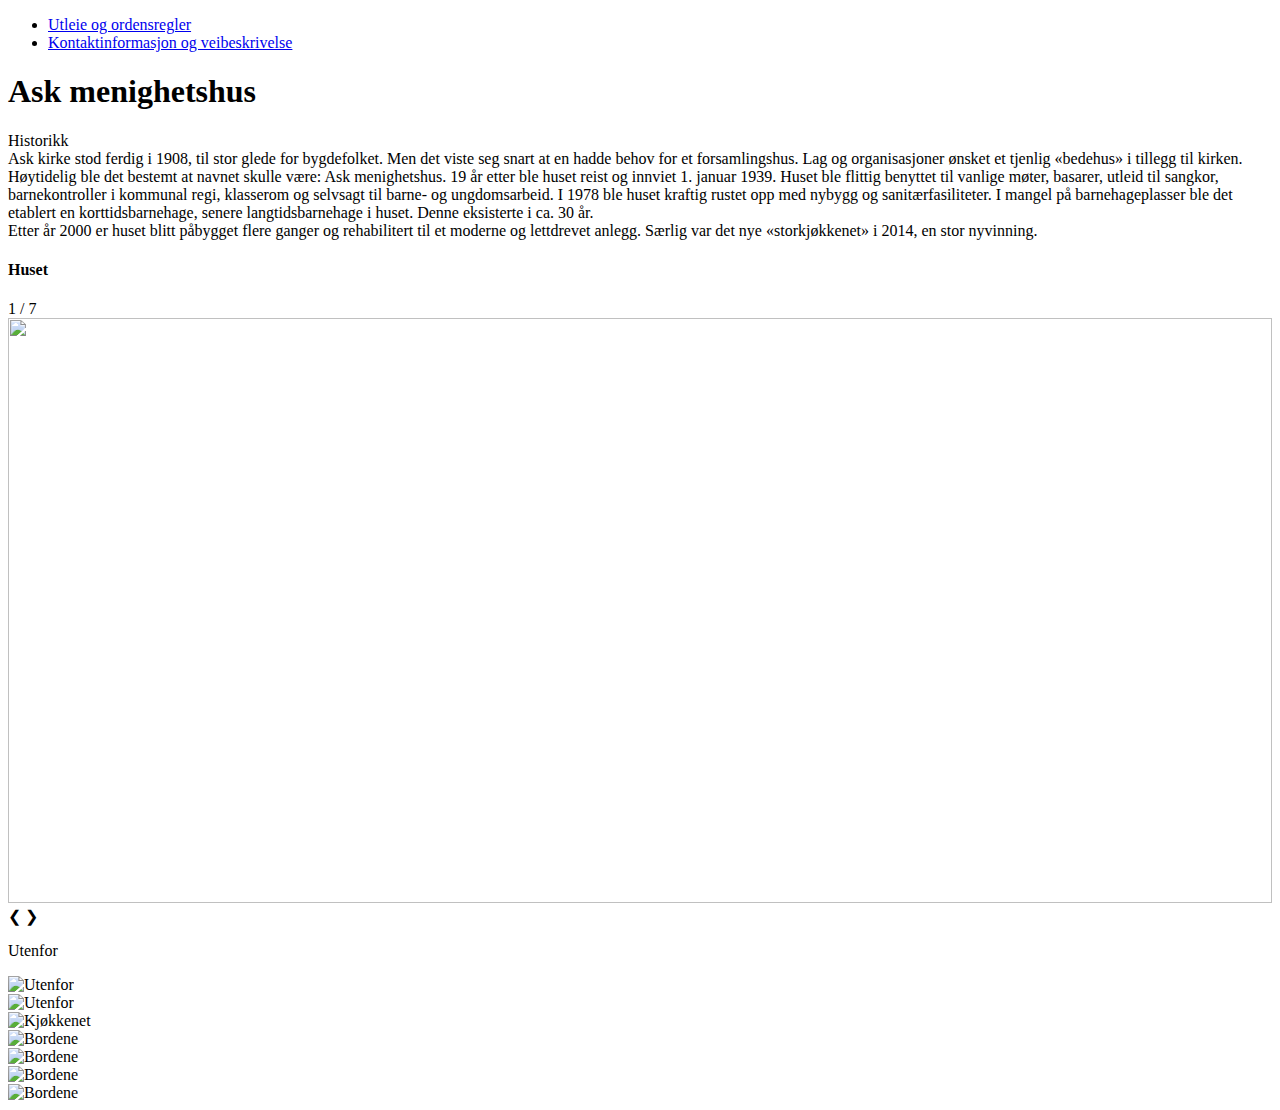
==== index.html @ c85c758b "Add files via upload" ====
<!DOCTYPE html>
<head>
    <meta charset="UTF-8">
    <meta name="viewport" content="width=device-width, initial-scale=1.0">
    <link rel="stylesheet" href="stilark.css">
    <title>Ask Menighetshus</title>
</head>
    <body>
        <article>
            <div>
                <nav>
                    <ul class="btn">
                        <li class="left"><a href="utleie.html">Utleie og ordensregler</a></li>
                        <li class="right"><a href="kontakt.html">Kontaktinformasjon og veibeskrivelse</a></li>
                    </ul>
                </nav>
                <h1>Ask menighetshus</h1>
                    <p class="content">
                        Historikk
                        <br>Ask kirke stod ferdig i 1908, til stor glede for bygdefolket. Men det viste seg snart at en hadde behov for et forsamlingshus. 
                        Lag og organisasjoner ønsket et tjenlig «bedehus» i tillegg til kirken. Høytidelig ble det bestemt at navnet skulle være: Ask menighetshus. 
                        19 år etter ble huset reist og innviet 1. januar 1939. 
                        Huset ble flittig benyttet til vanlige møter, basarer, utleid til sangkor, barnekontroller i kommunal regi, klasserom og selvsagt til barne- og ungdomsarbeid. 
                        I 1978 ble huset kraftig rustet opp med nybygg og sanitærfasiliteter. I mangel på barnehageplasser ble det etablert en korttidsbarnehage, senere langtidsbarnehage i huset.  
                        Denne eksisterte i ca. 30 år. 
                        <br>
                        Etter år 2000 er huset blitt påbygget flere ganger og rehabilitert til et moderne og lettdrevet anlegg. 
                        Særlig var det nye «storkjøkkenet» i 2014, en stor nyvinning. 
                    </p>  
                    
                    <h4>Huset</h4>
                    <!-- Slideshow container -->
                    <div class="container">

                        <!-- Full-width images with number and caption text -->
                        <div class="mySlides fade">
                            <div class="numbertext">1 / 7</div>
                            <img src="bilder/ute1.jpg" style="width:100%" height="585px">
                        </div>
                    
                        <div class="mySlides fade">
                            <div class="numbertext">2 / 7</div>
                            <img src="bilder/Ute2.jpg" style="width:100%" height="585px">
                        </div>
                    
                        <div class="mySlides fade">
                            <div class="numbertext">3 / 7</div>
                            <img src="bilder/kjøkken.jpg" style="width:100%" height="585px">
                        </div>

                        <div class="mySlides fade">
                            <div class="numbertext">4 / 7</div>
                            <img src="bilder/bord.jpg" style="width:100%" height="585px">
                        </div>

                        <div class="mySlides fade">
                            <div class="numbertext">5 / 7</div>
                            <img src="bilder/bord2.jpg" style="width:100%" height="585px">
                        </div>


                        <div class="mySlides fade">
                            <div class="numbertext">6 / 7</div>
                            <img src="bilder/bord3.jpg" style="width:100%" height="585px">
                        </div>


                        <div class="mySlides fade">
                            <div class="numbertext">7 / 7</div>
                            <img src="bilder/bord4.jpg" style="width:100%" height="585px">
                        </div>

                        <!-- Next and previous buttons -->
                        <a class="prev" onclick="plusSlides(-1)">❮</a>
                        <a class="next" onclick="plusSlides(1)">❯</a>

                        <!--Image text-->
                        <div class="caption-container">
                            <p id="caption"></p>
                        </div>

                        <!--Thumbnail images-->
                        <div class="row">
                            <div class="column">
                            <img class="demo cursor" src="bilder/ute1.jpg" style="width:100%" height="85px" onclick="currentSlide(1)" alt="Utenfor">
                            </div>
                            <div class="column">
                            <img class="demo cursor" src="bilder/Ute2.jpg" style="width:100%" height="85px" onclick="currentSlide(2)" alt="Utenfor">
                            </div>
                            <div class="column">
                            <img class="demo cursor" src="bilder/kjøkken.jpg" style="width:100%" height="85px" onclick="currentSlide(3)" alt="Kjøkkenet">
                            </div>
                            <div class="column">
                            <img class="demo cursor" src="bilder/bord.jpg" style="width:100%" height="85px" onclick="currentSlide(4)" alt="Bordene">
                            </div>
                            <div class="column">
                            <img class="demo cursor" src="bilder/bord2.jpg" style="width:100%" height="85px" onclick="currentSlide(5)" alt="Bordene">
                            </div>
                            <div class="column">
                            <img class="demo cursor" src="bilder/bord3.jpg" style="width:100%" height="85px" onclick="currentSlide(6)" alt="Bordene">
                            </div>
                            <div class="column">
                                <img class="demo cursor" src="bilder/bord4.jpg" style="width:100%" height="85px" onclick="currentSlide(7)" alt="Bordene">
                            </div>
                        </div>
                    </div>
                    
                    <script>
                        var slideIndex = 1;
                        showSlides(slideIndex);

                        function plusSlides(n) {
                        showSlides(slideIndex += n);
                        }

                        function currentSlide(n) {
                        showSlides(slideIndex = n);
                        }

                        function showSlides(n) {
                        var i;
                        var slides = document.getElementsByClassName("mySlides");
                        var dots = document.getElementsByClassName("demo");
                        var captionText = document.getElementById("caption");
                        if (n > slides.length) {slideIndex = 1}
                        if (n < 1) {slideIndex = slides.length}
                        for (i = 0; i < slides.length; i++) {
                            slides[i].style.display = "none";
                        }
                        for (i = 0; i < dots.length; i++) {
                            dots[i].className = dots[i].className.replace(" active", "");
                        }
                        slides[slideIndex-1].style.display = "block";
                        dots[slideIndex-1].className += " active";
                        captionText.innerHTML = dots[slideIndex-1].alt;
                        }
                    </script>
                </div>
            </div>

        </article>
        
    </body>
</html>
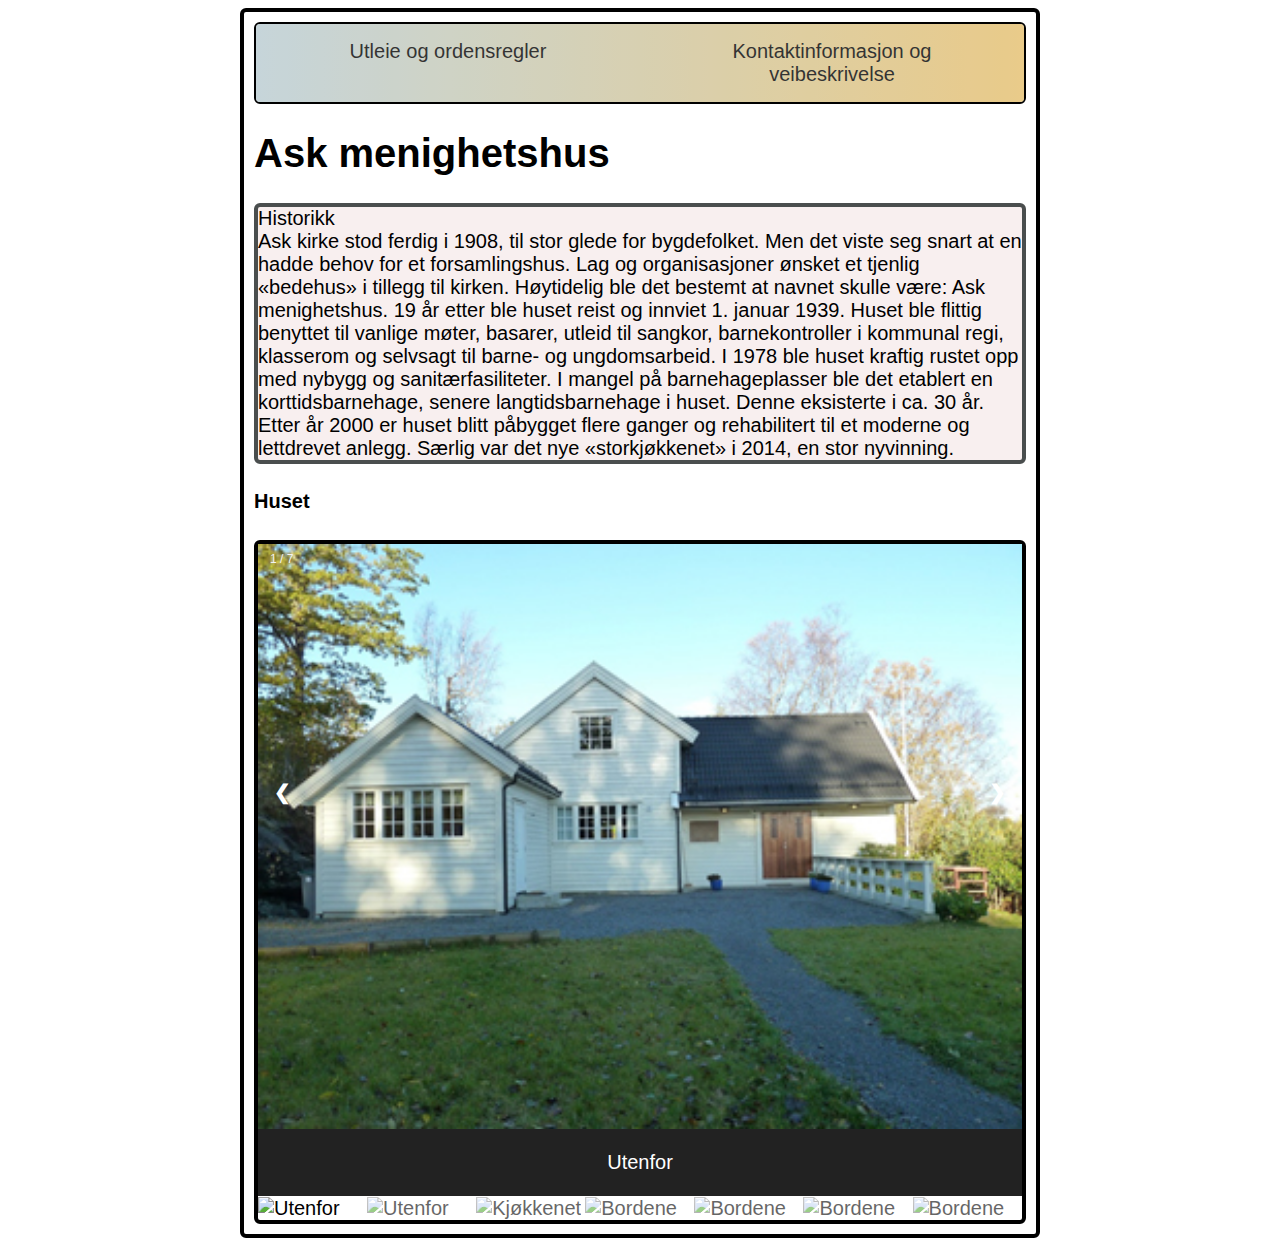
==== commit 0af6fa29: "ha ha ha" ====
--- a/index.html
+++ b/index.html
@@ -1,144 +1,144 @@
-<!DOCTYPE html>
-<head>
-    <meta charset="UTF-8">
-    <meta name="viewport" content="width=device-width, initial-scale=1.0">
-    <link rel="stylesheet" href="stilark.css">
-    <title>Ask Menighetshus</title>
-</head>
-    <body>
-        <article>
-            <div>
-                <nav>
-                    <ul class="btn">
-                        <li class="left"><a href="utleie.html">Utleie og ordensregler</a></li>
-                        <li class="right"><a href="kontakt.html">Kontaktinformasjon og veibeskrivelse</a></li>
-                    </ul>
-                </nav>
-                <h1>Ask menighetshus</h1>
-                    <p class="content">
-                        Historikk
-                        <br>Ask kirke stod ferdig i 1908, til stor glede for bygdefolket. Men det viste seg snart at en hadde behov for et forsamlingshus. 
-                        Lag og organisasjoner ønsket et tjenlig «bedehus» i tillegg til kirken. Høytidelig ble det bestemt at navnet skulle være: Ask menighetshus. 
-                        19 år etter ble huset reist og innviet 1. januar 1939. 
-                        Huset ble flittig benyttet til vanlige møter, basarer, utleid til sangkor, barnekontroller i kommunal regi, klasserom og selvsagt til barne- og ungdomsarbeid. 
-                        I 1978 ble huset kraftig rustet opp med nybygg og sanitærfasiliteter. I mangel på barnehageplasser ble det etablert en korttidsbarnehage, senere langtidsbarnehage i huset.  
-                        Denne eksisterte i ca. 30 år. 
-                        <br>
-                        Etter år 2000 er huset blitt påbygget flere ganger og rehabilitert til et moderne og lettdrevet anlegg. 
-                        Særlig var det nye «storkjøkkenet» i 2014, en stor nyvinning. 
-                    </p>  
-                    
-                    <h4>Huset</h4>
-                    <!-- Slideshow container -->
-                    <div class="container">
-
-                        <!-- Full-width images with number and caption text -->
-                        <div class="mySlides fade">
-                            <div class="numbertext">1 / 7</div>
-                            <img src="bilder/ute1.jpg" style="width:100%" height="585px">
-                        </div>
-                    
-                        <div class="mySlides fade">
-                            <div class="numbertext">2 / 7</div>
-                            <img src="bilder/Ute2.jpg" style="width:100%" height="585px">
-                        </div>
-                    
-                        <div class="mySlides fade">
-                            <div class="numbertext">3 / 7</div>
-                            <img src="bilder/kjøkken.jpg" style="width:100%" height="585px">
-                        </div>
-
-                        <div class="mySlides fade">
-                            <div class="numbertext">4 / 7</div>
-                            <img src="bilder/bord.jpg" style="width:100%" height="585px">
-                        </div>
-
-                        <div class="mySlides fade">
-                            <div class="numbertext">5 / 7</div>
-                            <img src="bilder/bord2.jpg" style="width:100%" height="585px">
-                        </div>
-
-
-                        <div class="mySlides fade">
-                            <div class="numbertext">6 / 7</div>
-                            <img src="bilder/bord3.jpg" style="width:100%" height="585px">
-                        </div>
-
-
-                        <div class="mySlides fade">
-                            <div class="numbertext">7 / 7</div>
-                            <img src="bilder/bord4.jpg" style="width:100%" height="585px">
-                        </div>
-
-                        <!-- Next and previous buttons -->
-                        <a class="prev" onclick="plusSlides(-1)">❮</a>
-                        <a class="next" onclick="plusSlides(1)">❯</a>
-
-                        <!--Image text-->
-                        <div class="caption-container">
-                            <p id="caption"></p>
-                        </div>
-
-                        <!--Thumbnail images-->
-                        <div class="row">
-                            <div class="column">
-                            <img class="demo cursor" src="bilder/ute1.jpg" style="width:100%" height="85px" onclick="currentSlide(1)" alt="Utenfor">
-                            </div>
-                            <div class="column">
-                            <img class="demo cursor" src="bilder/Ute2.jpg" style="width:100%" height="85px" onclick="currentSlide(2)" alt="Utenfor">
-                            </div>
-                            <div class="column">
-                            <img class="demo cursor" src="bilder/kjøkken.jpg" style="width:100%" height="85px" onclick="currentSlide(3)" alt="Kjøkkenet">
-                            </div>
-                            <div class="column">
-                            <img class="demo cursor" src="bilder/bord.jpg" style="width:100%" height="85px" onclick="currentSlide(4)" alt="Bordene">
-                            </div>
-                            <div class="column">
-                            <img class="demo cursor" src="bilder/bord2.jpg" style="width:100%" height="85px" onclick="currentSlide(5)" alt="Bordene">
-                            </div>
-                            <div class="column">
-                            <img class="demo cursor" src="bilder/bord3.jpg" style="width:100%" height="85px" onclick="currentSlide(6)" alt="Bordene">
-                            </div>
-                            <div class="column">
-                                <img class="demo cursor" src="bilder/bord4.jpg" style="width:100%" height="85px" onclick="currentSlide(7)" alt="Bordene">
-                            </div>
-                        </div>
-                    </div>
-                    
-                    <script>
-                        var slideIndex = 1;
-                        showSlides(slideIndex);
-
-                        function plusSlides(n) {
-                        showSlides(slideIndex += n);
-                        }
-
-                        function currentSlide(n) {
-                        showSlides(slideIndex = n);
-                        }
-
-                        function showSlides(n) {
-                        var i;
-                        var slides = document.getElementsByClassName("mySlides");
-                        var dots = document.getElementsByClassName("demo");
-                        var captionText = document.getElementById("caption");
-                        if (n > slides.length) {slideIndex = 1}
-                        if (n < 1) {slideIndex = slides.length}
-                        for (i = 0; i < slides.length; i++) {
-                            slides[i].style.display = "none";
-                        }
-                        for (i = 0; i < dots.length; i++) {
-                            dots[i].className = dots[i].className.replace(" active", "");
-                        }
-                        slides[slideIndex-1].style.display = "block";
-                        dots[slideIndex-1].className += " active";
-                        captionText.innerHTML = dots[slideIndex-1].alt;
-                        }
-                    </script>
-                </div>
-            </div>
-
-        </article>
-        
-    </body>
+<!DOCTYPE html>
+<head>
+    <meta charset="UTF-8">
+    <meta name="viewport" content="width=device-width, initial-scale=1.0">
+    <link rel="stylesheet" href="stilark.css">
+    <title>Ask Menighetshus</title>
+</head>
+    <body>
+        <article>
+            <div>
+                <nav>
+                    <ul class="btn">
+                        <li class="left"><a href="utleie.html">Utleie og ordensregler</a></li>
+                        <li class="right"><a href="kontakt.html">Kontaktinformasjon og veibeskrivelse</a></li>
+                    </ul>
+                </nav>
+                <h1>Ask menighetshus</h1>
+                    <p class="content">
+                        Historikk
+                        <br>Ask kirke stod ferdig i 1908, til stor glede for bygdefolket. Men det viste seg snart at en hadde behov for et forsamlingshus. 
+                        Lag og organisasjoner ønsket et tjenlig «bedehus» i tillegg til kirken. Høytidelig ble det bestemt at navnet skulle være: Ask menighetshus. 
+                        19 år etter ble huset reist og innviet 1. januar 1939. 
+                        Huset ble flittig benyttet til vanlige møter, basarer, utleid til sangkor, barnekontroller i kommunal regi, klasserom og selvsagt til barne- og ungdomsarbeid. 
+                        I 1978 ble huset kraftig rustet opp med nybygg og sanitærfasiliteter. I mangel på barnehageplasser ble det etablert en korttidsbarnehage, senere langtidsbarnehage i huset.  
+                        Denne eksisterte i ca. 30 år. 
+                        <br>
+                        Etter år 2000 er huset blitt påbygget flere ganger og rehabilitert til et moderne og lettdrevet anlegg. 
+                        Særlig var det nye «storkjøkkenet» i 2014, en stor nyvinning. 
+                    </p>  
+                    
+                    <h4>Huset</h4>
+                    <!-- Slideshow container -->
+                    <div class="container">
+
+                        <!-- Full-width images with number and caption text -->
+                        <div class="mySlides fade">
+                            <div class="numbertext">1 / 7</div>
+                            <img src="Ask menighet/bilder/ute1.jpg" style="width:100%" height="585px">
+                        </div>
+                    
+                        <div class="mySlides fade">
+                            <div class="numbertext">2 / 7</div>
+                            <img src="Ask menighet/bilder/Ute2.jpg" style="width:100%" height="585px">
+                        </div>
+                    
+                        <div class="mySlides fade">
+                            <div class="numbertext">3 / 7</div>
+                            <img src="Ask menighet/bilder/kjøkken.jpg" style="width:100%" height="585px">
+                        </div>
+
+                        <div class="mySlides fade">
+                            <div class="numbertext">4 / 7</div>
+                            <img src="Ask menighet/bilder/bord.jpg" style="width:100%" height="585px">
+                        </div>
+
+                        <div class="mySlides fade">
+                            <div class="numbertext">5 / 7</div>
+                            <img src="Ask menighet/bilder/bord2.jpg" style="width:100%" height="585px">
+                        </div>
+
+
+                        <div class="mySlides fade">
+                            <div class="numbertext">6 / 7</div>
+                            <img src="Ask menighet/bilder/bord3.jpg" style="width:100%" height="585px">
+                        </div>
+
+
+                        <div class="mySlides fade">
+                            <div class="numbertext">7 / 7</div>
+                            <img src="Ask menighet/bilder/bord4.jpg" style="width:100%" height="585px">
+                        </div>
+
+                        <!-- Next and previous buttons -->
+                        <a class="prev" onclick="plusSlides(-1)">❮</a>
+                        <a class="next" onclick="plusSlides(1)">❯</a>
+
+                        <!--Image text-->
+                        <div class="caption-container">
+                            <p id="caption"></p>
+                        </div>
+
+                        <!--Thumbnail images-->
+                        <div class="row">
+                            <div class="column">
+                            <img class="demo cursor" src="bilder/ute1.jpg" style="width:100%" height="85px" onclick="currentSlide(1)" alt="Utenfor">
+                            </div>
+                            <div class="column">
+                            <img class="demo cursor" src="bilder/Ute2.jpg" style="width:100%" height="85px" onclick="currentSlide(2)" alt="Utenfor">
+                            </div>
+                            <div class="column">
+                            <img class="demo cursor" src="bilder/kjøkken.jpg" style="width:100%" height="85px" onclick="currentSlide(3)" alt="Kjøkkenet">
+                            </div>
+                            <div class="column">
+                            <img class="demo cursor" src="bilder/bord.jpg" style="width:100%" height="85px" onclick="currentSlide(4)" alt="Bordene">
+                            </div>
+                            <div class="column">
+                            <img class="demo cursor" src="bilder/bord2.jpg" style="width:100%" height="85px" onclick="currentSlide(5)" alt="Bordene">
+                            </div>
+                            <div class="column">
+                            <img class="demo cursor" src="bilder/bord3.jpg" style="width:100%" height="85px" onclick="currentSlide(6)" alt="Bordene">
+                            </div>
+                            <div class="column">
+                                <img class="demo cursor" src="bilder/bord4.jpg" style="width:100%" height="85px" onclick="currentSlide(7)" alt="Bordene">
+                            </div>
+                        </div>
+                    </div>
+                    
+                    <script>
+                        var slideIndex = 1;
+                        showSlides(slideIndex);
+
+                        function plusSlides(n) {
+                        showSlides(slideIndex += n);
+                        }
+
+                        function currentSlide(n) {
+                        showSlides(slideIndex = n);
+                        }
+
+                        function showSlides(n) {
+                        var i;
+                        var slides = document.getElementsByClassName("mySlides");
+                        var dots = document.getElementsByClassName("demo");
+                        var captionText = document.getElementById("caption");
+                        if (n > slides.length) {slideIndex = 1}
+                        if (n < 1) {slideIndex = slides.length}
+                        for (i = 0; i < slides.length; i++) {
+                            slides[i].style.display = "none";
+                        }
+                        for (i = 0; i < dots.length; i++) {
+                            dots[i].className = dots[i].className.replace(" active", "");
+                        }
+                        slides[slideIndex-1].style.display = "block";
+                        dots[slideIndex-1].className += " active";
+                        captionText.innerHTML = dots[slideIndex-1].alt;
+                        }
+                    </script>
+                </div>
+            </div>
+
+        </article>
+        
+    </body>
 </html>--- a/stilark.css
+++ b/stilark.css
@@ -0,0 +1,167 @@
+body {
+    background-image: url("bilder/namnam.jpg");
+    background-repeat: no-repeat;
+    background-size: 100% 100%;
+    background-attachment: fixed;
+    color: black;
+    font-family: 'Gill Sans', 'Gill Sans MT', Calibri, 'Trebuchet MS', sans-serif;
+    -webkit-text-size-adjust: 100%;
+    font-size: 20px;
+}
+
+article {
+  max-width: 800px;
+  margin: 0 auto;
+  padding: 10px;
+  background-color: white;
+  color:black;
+  border: 4px solid black;
+  border-radius: 6px;
+}
+
+a {
+  color: blue;
+}
+
+.content {
+  display: block;
+  border: 4px solid rgb(74, 78, 78);
+  border-radius: 6px;
+  background-color: rgb(248, 239, 239);
+}
+
+.left {
+  background-image: linear-gradient(to right, rgb(184, 203, 209), rgb(206, 197, 158));
+  opacity: 0.8;
+  transition: 0.3s;
+}
+.left:hover {
+  opacity: 1;
+}
+
+.right {
+  background-image: linear-gradient(to right, rgb(206, 197, 158), rgb(228, 190, 108));
+  opacity: 0.8;
+  transition: 0.3s;
+}
+.right:hover {
+  opacity: 1;
+}
+
+
+nav ul {
+  list-style-type: none;
+  margin: 0;
+  padding: 0;
+  overflow: hidden;
+  display: flex;
+  border: 2px solid black;
+  border-radius: 6px;
+}
+
+nav li {
+  float: left;
+  flex: 1;
+  border: none;
+  padding: 16px 32px;
+}
+
+nav li a {
+  display: block;
+  color: black;
+  text-align: center;
+  text-decoration: none;
+}
+
+* {
+  box-sizing: border-box;
+}
+
+img {
+  vertical-align: middle;
+}
+
+/* Position the image container (needed to position the left and right arrows) */
+.container {
+  position: relative;
+  border: 4px solid black;
+  border-radius: 6px;
+}
+
+/* Hide the images by default */
+.mySlides {
+  display: none;
+}
+
+/* Add a pointer when hovering over the thumbnail images */
+.cursor {
+  cursor: pointer;
+}
+
+/* Next & previous buttons */
+.prev,
+.next {
+  cursor: pointer;
+  position: absolute;
+  top: 40%;
+  width: auto;
+  padding: 16px;
+  margin-top: -50px;
+  color: white;
+  font-weight: bold;
+  font-size: 20px;
+  border-radius: 0 3px 3px 0;
+  user-select: none;
+  -webkit-user-select: none;
+}
+
+/* Position the "next button" to the right */
+.next {
+  right: 0;
+  border-radius: 3px 0 0 3px;
+}
+
+/* On hover, add a black background color with a little bit see-through */
+.prev:hover,
+.next:hover {
+  background-color: rgba(0, 0, 0, 0.8);
+}
+
+/* Number text (1/3 etc) */
+.numbertext {
+  color: #f2f2f2;
+  font-size: 12px;
+  padding: 8px 12px;
+  position: absolute;
+  top: 0;
+}
+
+/* Container for image text */
+.caption-container {
+  text-align: center;
+  background-color: #222;
+  padding: 2px 16px;
+  color: white;
+}
+
+.row:after {
+  content: "";
+  display: table;
+  clear: both;
+}
+
+/* Seven columns side by side */
+.column {
+  float: left;
+  width: 14.28%;
+}
+
+/* Add a transparency effect for thumnbail images */
+.demo {
+  opacity: 0.6;
+}
+
+.active,
+.demo:hover {
+  opacity: 1;
+}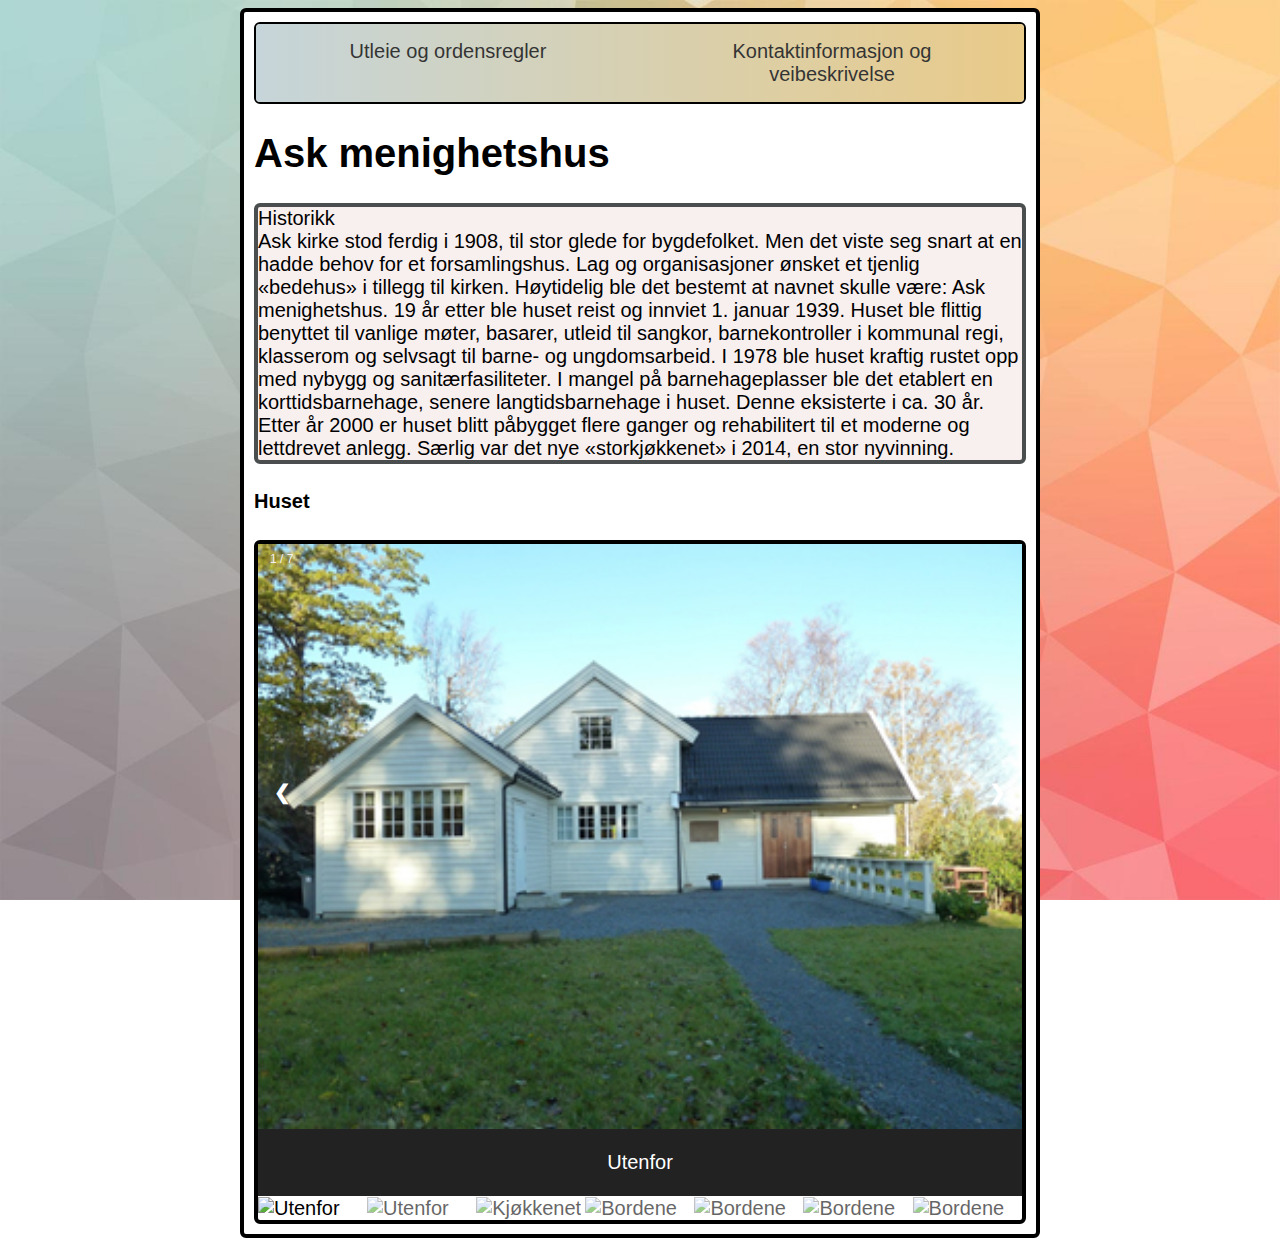
==== commit 003761a3: "Ok nå?" ====
--- a/index.html
+++ b/index.html
@@ -2,7 +2,7 @@
 <head>
     <meta charset="UTF-8">
     <meta name="viewport" content="width=device-width, initial-scale=1.0">
-    <link rel="stylesheet" href="stilark.css">
+    <link rel="stylesheet" href="Ask menighet/stilark.css">
     <title>Ask Menighetshus</title>
 </head>
     <body>
@@ -10,8 +10,8 @@
             <div>
                 <nav>
                     <ul class="btn">
-                        <li class="left"><a href="utleie.html">Utleie og ordensregler</a></li>
-                        <li class="right"><a href="kontakt.html">Kontaktinformasjon og veibeskrivelse</a></li>
+                        <li class="left"><a href="Ask menighet/utleie.html">Utleie og ordensregler</a></li>
+                        <li class="right"><a href="Ask menighet/kontakt.html">Kontaktinformasjon og veibeskrivelse</a></li>
                     </ul>
                 </nav>
                 <h1>Ask menighetshus</h1>
--- a/Ask menighet/stilark.css
+++ b/Ask menighet/stilark.css
@@ -0,0 +1,167 @@
+body {
+    background-image: url("bilder/namnam.jpg");
+    background-repeat: no-repeat;
+    background-size: 100% 100%;
+    background-attachment: fixed;
+    color: black;
+    font-family: 'Gill Sans', 'Gill Sans MT', Calibri, 'Trebuchet MS', sans-serif;
+    -webkit-text-size-adjust: 100%;
+    font-size: 20px;
+}
+
+article {
+  max-width: 800px;
+  margin: 0 auto;
+  padding: 10px;
+  background-color: white;
+  color:black;
+  border: 4px solid black;
+  border-radius: 6px;
+}
+
+a {
+  color: blue;
+}
+
+.content {
+  display: block;
+  border: 4px solid rgb(74, 78, 78);
+  border-radius: 6px;
+  background-color: rgb(248, 239, 239);
+}
+
+.left {
+  background-image: linear-gradient(to right, rgb(184, 203, 209), rgb(206, 197, 158));
+  opacity: 0.8;
+  transition: 0.3s;
+}
+.left:hover {
+  opacity: 1;
+}
+
+.right {
+  background-image: linear-gradient(to right, rgb(206, 197, 158), rgb(228, 190, 108));
+  opacity: 0.8;
+  transition: 0.3s;
+}
+.right:hover {
+  opacity: 1;
+}
+
+
+nav ul {
+  list-style-type: none;
+  margin: 0;
+  padding: 0;
+  overflow: hidden;
+  display: flex;
+  border: 2px solid black;
+  border-radius: 6px;
+}
+
+nav li {
+  float: left;
+  flex: 1;
+  border: none;
+  padding: 16px 32px;
+}
+
+nav li a {
+  display: block;
+  color: black;
+  text-align: center;
+  text-decoration: none;
+}
+
+* {
+  box-sizing: border-box;
+}
+
+img {
+  vertical-align: middle;
+}
+
+/* Position the image container (needed to position the left and right arrows) */
+.container {
+  position: relative;
+  border: 4px solid black;
+  border-radius: 6px;
+}
+
+/* Hide the images by default */
+.mySlides {
+  display: none;
+}
+
+/* Add a pointer when hovering over the thumbnail images */
+.cursor {
+  cursor: pointer;
+}
+
+/* Next & previous buttons */
+.prev,
+.next {
+  cursor: pointer;
+  position: absolute;
+  top: 40%;
+  width: auto;
+  padding: 16px;
+  margin-top: -50px;
+  color: white;
+  font-weight: bold;
+  font-size: 20px;
+  border-radius: 0 3px 3px 0;
+  user-select: none;
+  -webkit-user-select: none;
+}
+
+/* Position the "next button" to the right */
+.next {
+  right: 0;
+  border-radius: 3px 0 0 3px;
+}
+
+/* On hover, add a black background color with a little bit see-through */
+.prev:hover,
+.next:hover {
+  background-color: rgba(0, 0, 0, 0.8);
+}
+
+/* Number text (1/3 etc) */
+.numbertext {
+  color: #f2f2f2;
+  font-size: 12px;
+  padding: 8px 12px;
+  position: absolute;
+  top: 0;
+}
+
+/* Container for image text */
+.caption-container {
+  text-align: center;
+  background-color: #222;
+  padding: 2px 16px;
+  color: white;
+}
+
+.row:after {
+  content: "";
+  display: table;
+  clear: both;
+}
+
+/* Seven columns side by side */
+.column {
+  float: left;
+  width: 14.28%;
+}
+
+/* Add a transparency effect for thumnbail images */
+.demo {
+  opacity: 0.6;
+}
+
+.active,
+.demo:hover {
+  opacity: 1;
+}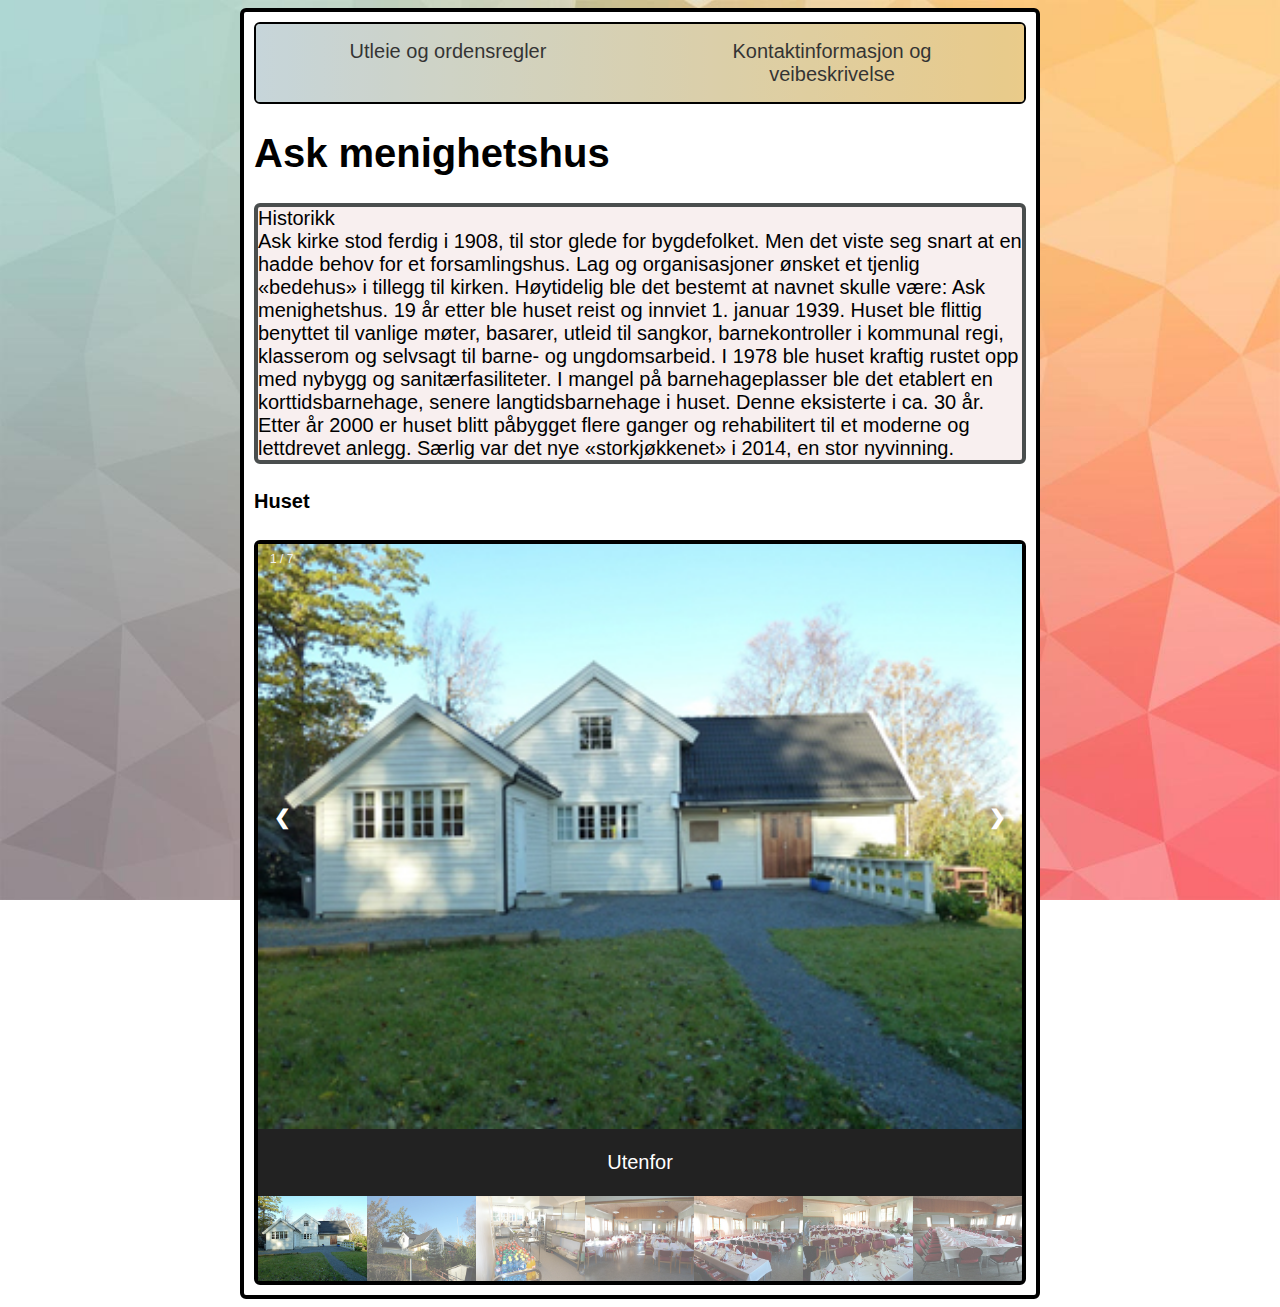
==== commit 5223f1a5: "fungerer bilder" ====
--- a/index.html
+++ b/index.html
@@ -35,39 +35,39 @@
                         <!-- Full-width images with number and caption text -->
                         <div class="mySlides fade">
                             <div class="numbertext">1 / 7</div>
-                            <img src="Ask menighet/bilder/ute1.jpg" style="width:100%" height="585px">
+                            <img src="Ask_menighet/bilder/ute1.jpg" style="width:100%" height="585px">
                         </div>
                     
                         <div class="mySlides fade">
                             <div class="numbertext">2 / 7</div>
-                            <img src="Ask menighet/bilder/Ute2.jpg" style="width:100%" height="585px">
+                            <img src="Ask_menighet/bilder/Ute2.jpg" style="width:100%" height="585px">
                         </div>
                     
                         <div class="mySlides fade">
                             <div class="numbertext">3 / 7</div>
-                            <img src="Ask menighet/bilder/kjøkken.jpg" style="width:100%" height="585px">
+                            <img src="Ask_menighet/bilder/kjøkken.jpg" style="width:100%" height="585px">
                         </div>
 
                         <div class="mySlides fade">
                             <div class="numbertext">4 / 7</div>
-                            <img src="Ask menighet/bilder/bord.jpg" style="width:100%" height="585px">
+                            <img src="Ask_menighet/bilder/bord.jpg" style="width:100%" height="585px">
                         </div>
 
                         <div class="mySlides fade">
                             <div class="numbertext">5 / 7</div>
-                            <img src="Ask menighet/bilder/bord2.jpg" style="width:100%" height="585px">
+                            <img src="Ask_menighet/bilder/bord2.jpg" style="width:100%" height="585px">
                         </div>
 
 
                         <div class="mySlides fade">
                             <div class="numbertext">6 / 7</div>
-                            <img src="Ask menighet/bilder/bord3.jpg" style="width:100%" height="585px">
+                            <img src="Ask_menighet/bilder/bord3.jpg" style="width:100%" height="585px">
                         </div>
 
 
                         <div class="mySlides fade">
                             <div class="numbertext">7 / 7</div>
-                            <img src="Ask menighet/bilder/bord4.jpg" style="width:100%" height="585px">
+                            <img src="Ask_menighet/bilder/bord4.jpg" style="width:100%" height="585px">
                         </div>
 
                         <!-- Next and previous buttons -->
@@ -82,25 +82,25 @@
                         <!--Thumbnail images-->
                         <div class="row">
                             <div class="column">
-                            <img class="demo cursor" src="bilder/ute1.jpg" style="width:100%" height="85px" onclick="currentSlide(1)" alt="Utenfor">
+                            <img class="demo cursor" src="Ask_menighet/bilder/ute1.jpg" style="width:100%" height="85px" onclick="currentSlide(1)" alt="Utenfor">
                             </div>
                             <div class="column">
-                            <img class="demo cursor" src="bilder/Ute2.jpg" style="width:100%" height="85px" onclick="currentSlide(2)" alt="Utenfor">
+                            <img class="demo cursor" src="Ask_menighet/bilder/Ute2.jpg" style="width:100%" height="85px" onclick="currentSlide(2)" alt="Utenfor">
                             </div>
                             <div class="column">
-                            <img class="demo cursor" src="bilder/kjøkken.jpg" style="width:100%" height="85px" onclick="currentSlide(3)" alt="Kjøkkenet">
+                            <img class="demo cursor" src="Ask_menighet/bilder/kjøkken.jpg" style="width:100%" height="85px" onclick="currentSlide(3)" alt="Kjøkkenet">
                             </div>
                             <div class="column">
-                            <img class="demo cursor" src="bilder/bord.jpg" style="width:100%" height="85px" onclick="currentSlide(4)" alt="Bordene">
+                            <img class="demo cursor" src="Ask_menighet/bilder/bord.jpg" style="width:100%" height="85px" onclick="currentSlide(4)" alt="Bordene">
                             </div>
                             <div class="column">
-                            <img class="demo cursor" src="bilder/bord2.jpg" style="width:100%" height="85px" onclick="currentSlide(5)" alt="Bordene">
+                            <img class="demo cursor" src="Ask_menighet/bilder/bord2.jpg" style="width:100%" height="85px" onclick="currentSlide(5)" alt="Bordene">
                             </div>
                             <div class="column">
-                            <img class="demo cursor" src="bilder/bord3.jpg" style="width:100%" height="85px" onclick="currentSlide(6)" alt="Bordene">
+                            <img class="demo cursor" src="Ask_menighet/bilder/bord3.jpg" style="width:100%" height="85px" onclick="currentSlide(6)" alt="Bordene">
                             </div>
                             <div class="column">
-                                <img class="demo cursor" src="bilder/bord4.jpg" style="width:100%" height="85px" onclick="currentSlide(7)" alt="Bordene">
+                                <img class="demo cursor" src="Ask_menighet/bilder/bord4.jpg" style="width:100%" height="85px" onclick="currentSlide(7)" alt="Bordene">
                             </div>
                         </div>
                     </div>
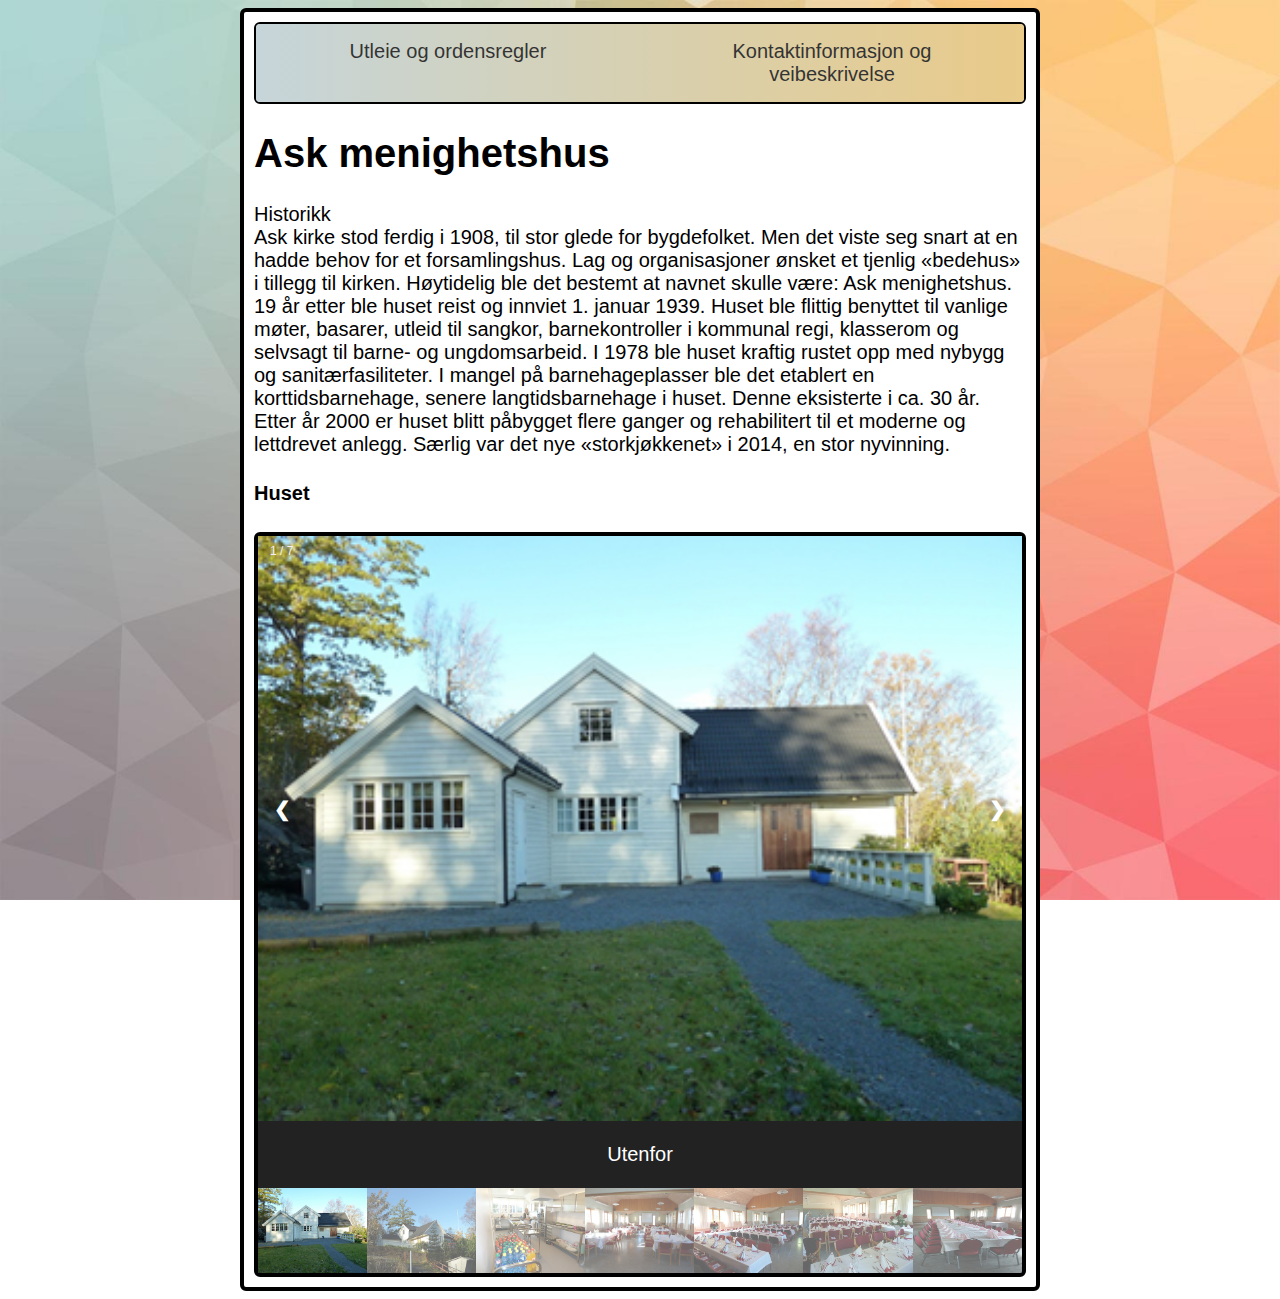
==== commit 8e7ba5b8: "no då?" ====
--- a/index.html
+++ b/index.html
@@ -2,7 +2,7 @@
 <head>
     <meta charset="UTF-8">
     <meta name="viewport" content="width=device-width, initial-scale=1.0">
-    <link rel="stylesheet" href="Ask menighet/stilark.css">
+    <link rel="stylesheet" href="Ask_menighet/stilark.css">
     <title>Ask Menighetshus</title>
 </head>
     <body>
@@ -10,8 +10,8 @@
             <div>
                 <nav>
                     <ul class="btn">
-                        <li class="left"><a href="Ask menighet/utleie.html">Utleie og ordensregler</a></li>
-                        <li class="right"><a href="Ask menighet/kontakt.html">Kontaktinformasjon og veibeskrivelse</a></li>
+                        <li class="left"><a href="Ask_menighet/utleie.html">Utleie og ordensregler</a></li>
+                        <li class="right"><a href="Ask_menighet/kontakt.html">Kontaktinformasjon og veibeskrivelse</a></li>
                     </ul>
                 </nav>
                 <h1>Ask menighetshus</h1>
--- a/Ask_menighet/stilark.css
+++ b/Ask_menighet/stilark.css
@@ -0,0 +1,167 @@
+body {
+    background-image: url("bilder/namnam.jpg");
+    background-repeat: no-repeat;
+    background-size: 100% 100%;
+    background-attachment: fixed;
+    color: black;
+    font-family: 'Gill Sans', 'Gill Sans MT', Calibri, 'Trebuchet MS', sans-serif;
+    -webkit-text-size-adjust: 100%;
+    font-size: 20px;
+}
+
+article {
+  max-width: 800px;
+  margin: 0 auto;
+  padding: 10px;
+  background-color: white;
+  color:black;
+  border: 4px solid black;
+  border-radius: 6px;
+}
+
+a {
+  color: blue;
+}
+
+/*.content {
+  display: block;
+  border: 4px solid rgb(74, 78, 78);
+  border-radius: 6px;
+  background-color: rgb(248, 239, 239);
+}*/
+
+.left {
+  background-image: linear-gradient(to right, rgb(184, 203, 209), rgb(206, 197, 158));
+  opacity: 0.8;
+  transition: 0.3s;
+}
+.left:hover {
+  opacity: 1;
+}
+
+.right {
+  background-image: linear-gradient(to right, rgb(206, 197, 158), rgb(228, 190, 108));
+  opacity: 0.8;
+  transition: 0.3s;
+}
+.right:hover {
+  opacity: 1;
+}
+
+
+nav ul {
+  list-style-type: none;
+  margin: 0;
+  padding: 0;
+  overflow: hidden;
+  display: flex;
+  border: 2px solid black;
+  border-radius: 6px;
+}
+
+nav li {
+  float: left;
+  flex: 1;
+  border: none;
+  padding: 16px 32px;
+}
+
+nav li a {
+  display: block;
+  color: black;
+  text-align: center;
+  text-decoration: none;
+}
+
+* {
+  box-sizing: border-box;
+}
+
+img {
+  vertical-align: middle;
+}
+
+/* Position the image container (needed to position the left and right arrows) */
+.container {
+  position: relative;
+  border: 4px solid black;
+  border-radius: 6px;
+}
+
+/* Hide the images by default */
+.mySlides {
+  display: none;
+}
+
+/* Add a pointer when hovering over the thumbnail images */
+.cursor {
+  cursor: pointer;
+}
+
+/* Next & previous buttons */
+.prev,
+.next {
+  cursor: pointer;
+  position: absolute;
+  top: 40%;
+  width: auto;
+  padding: 16px;
+  margin-top: -50px;
+  color: white;
+  font-weight: bold;
+  font-size: 20px;
+  border-radius: 0 3px 3px 0;
+  user-select: none;
+  -webkit-user-select: none;
+}
+
+/* Position the "next button" to the right */
+.next {
+  right: 0;
+  border-radius: 3px 0 0 3px;
+}
+
+/* On hover, add a black background color with a little bit see-through */
+.prev:hover,
+.next:hover {
+  background-color: rgba(0, 0, 0, 0.8);
+}
+
+/* Number text (1/3 etc) */
+.numbertext {
+  color: #f2f2f2;
+  font-size: 12px;
+  padding: 8px 12px;
+  position: absolute;
+  top: 0;
+}
+
+/* Container for image text */
+.caption-container {
+  text-align: center;
+  background-color: #222;
+  padding: 2px 16px;
+  color: white;
+}
+
+.row:after {
+  content: "";
+  display: table;
+  clear: both;
+}
+
+/* Seven columns side by side */
+.column {
+  float: left;
+  width: 14.28%;
+}
+
+/* Add a transparency effect for thumnbail images */
+.demo {
+  opacity: 0.6;
+}
+
+.active,
+.demo:hover {
+  opacity: 1;
+}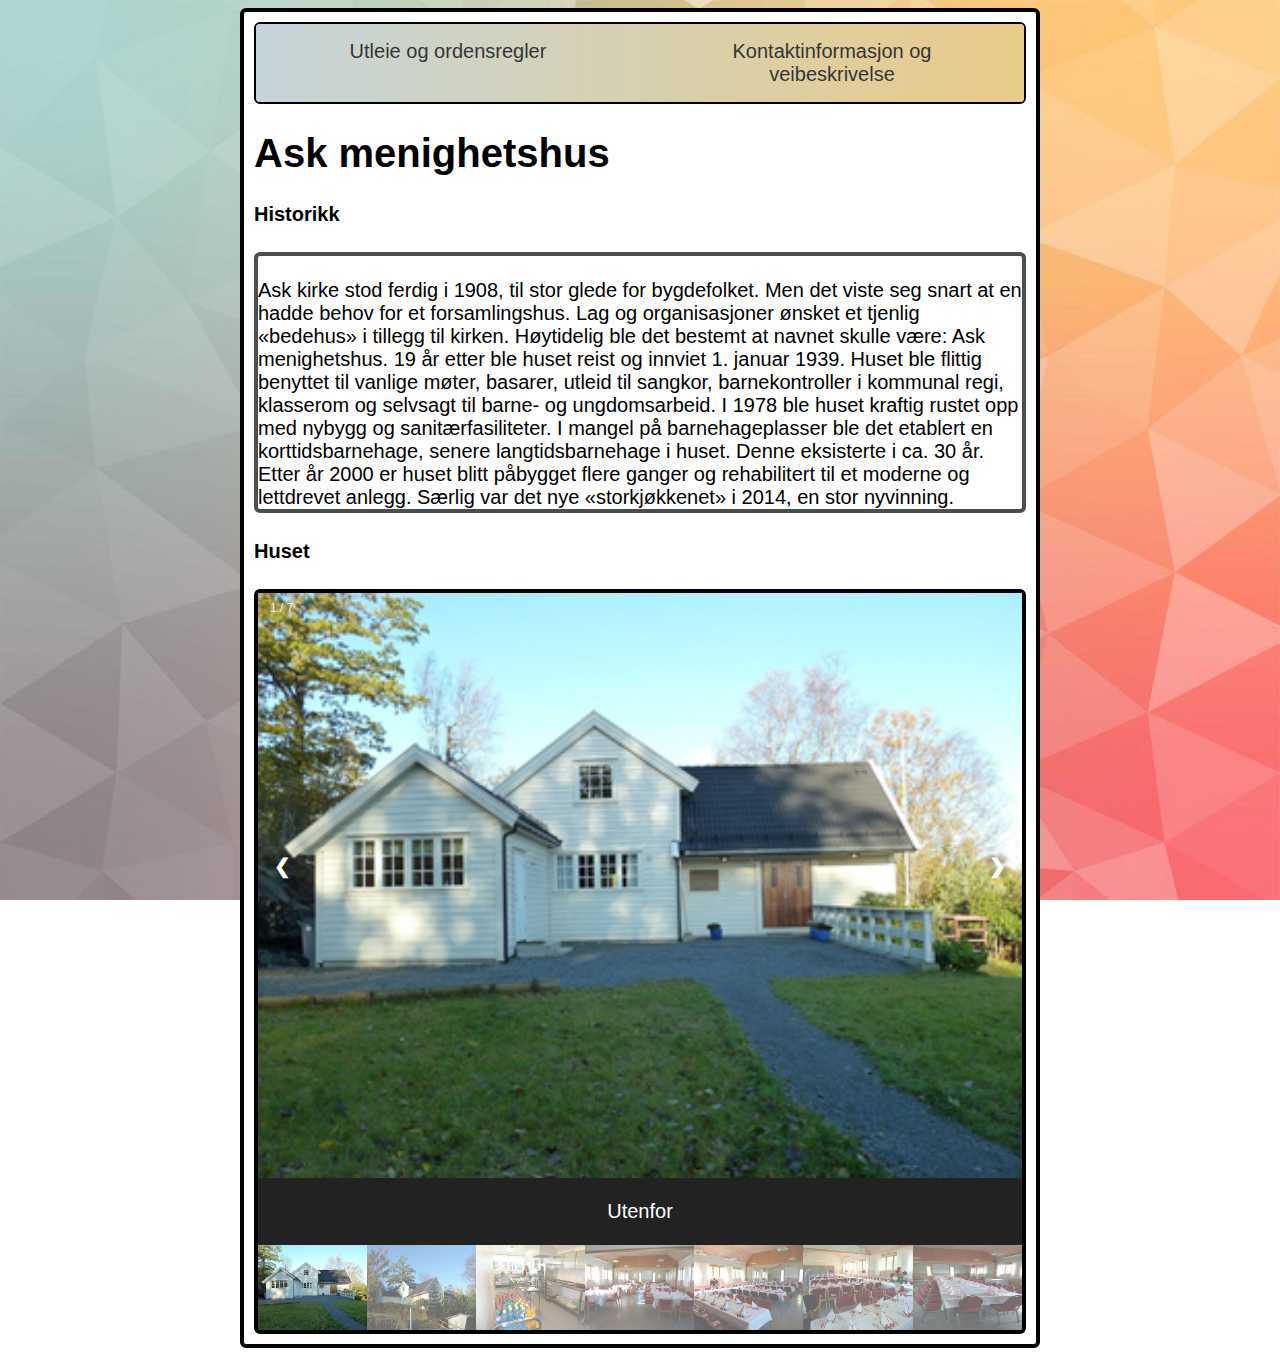
==== commit dcdc70c4: "Update index.html" ====
--- a/index.html
+++ b/index.html
@@ -14,9 +14,9 @@
                         <li class="right"><a href="Ask_menighet/kontakt.html">Kontaktinformasjon og veibeskrivelse</a></li>
                     </ul>
                 </nav>
-                <h1>Ask menighetshus</h1>
+                    <h1>Ask menighetshus</h1>
+                    <h4>Historikk</h4>
                     <p class="content">
-                        Historikk
                         <br>Ask kirke stod ferdig i 1908, til stor glede for bygdefolket. Men det viste seg snart at en hadde behov for et forsamlingshus. 
                         Lag og organisasjoner ønsket et tjenlig «bedehus» i tillegg til kirken. Høytidelig ble det bestemt at navnet skulle være: Ask menighetshus. 
                         19 år etter ble huset reist og innviet 1. januar 1939. 
--- a/Ask_menighet/stilark.css
+++ b/Ask_menighet/stilark.css
@@ -23,12 +23,12 @@
   color: blue;
 }
 
-/*.content {
+.content {
   display: block;
   border: 4px solid rgb(74, 78, 78);
   border-radius: 6px;
-  background-color: rgb(248, 239, 239);
-}*/
+  /*background-color: rgb(248, 239, 239);*/
+}
 
 .left {
   background-image: linear-gradient(to right, rgb(184, 203, 209), rgb(206, 197, 158));
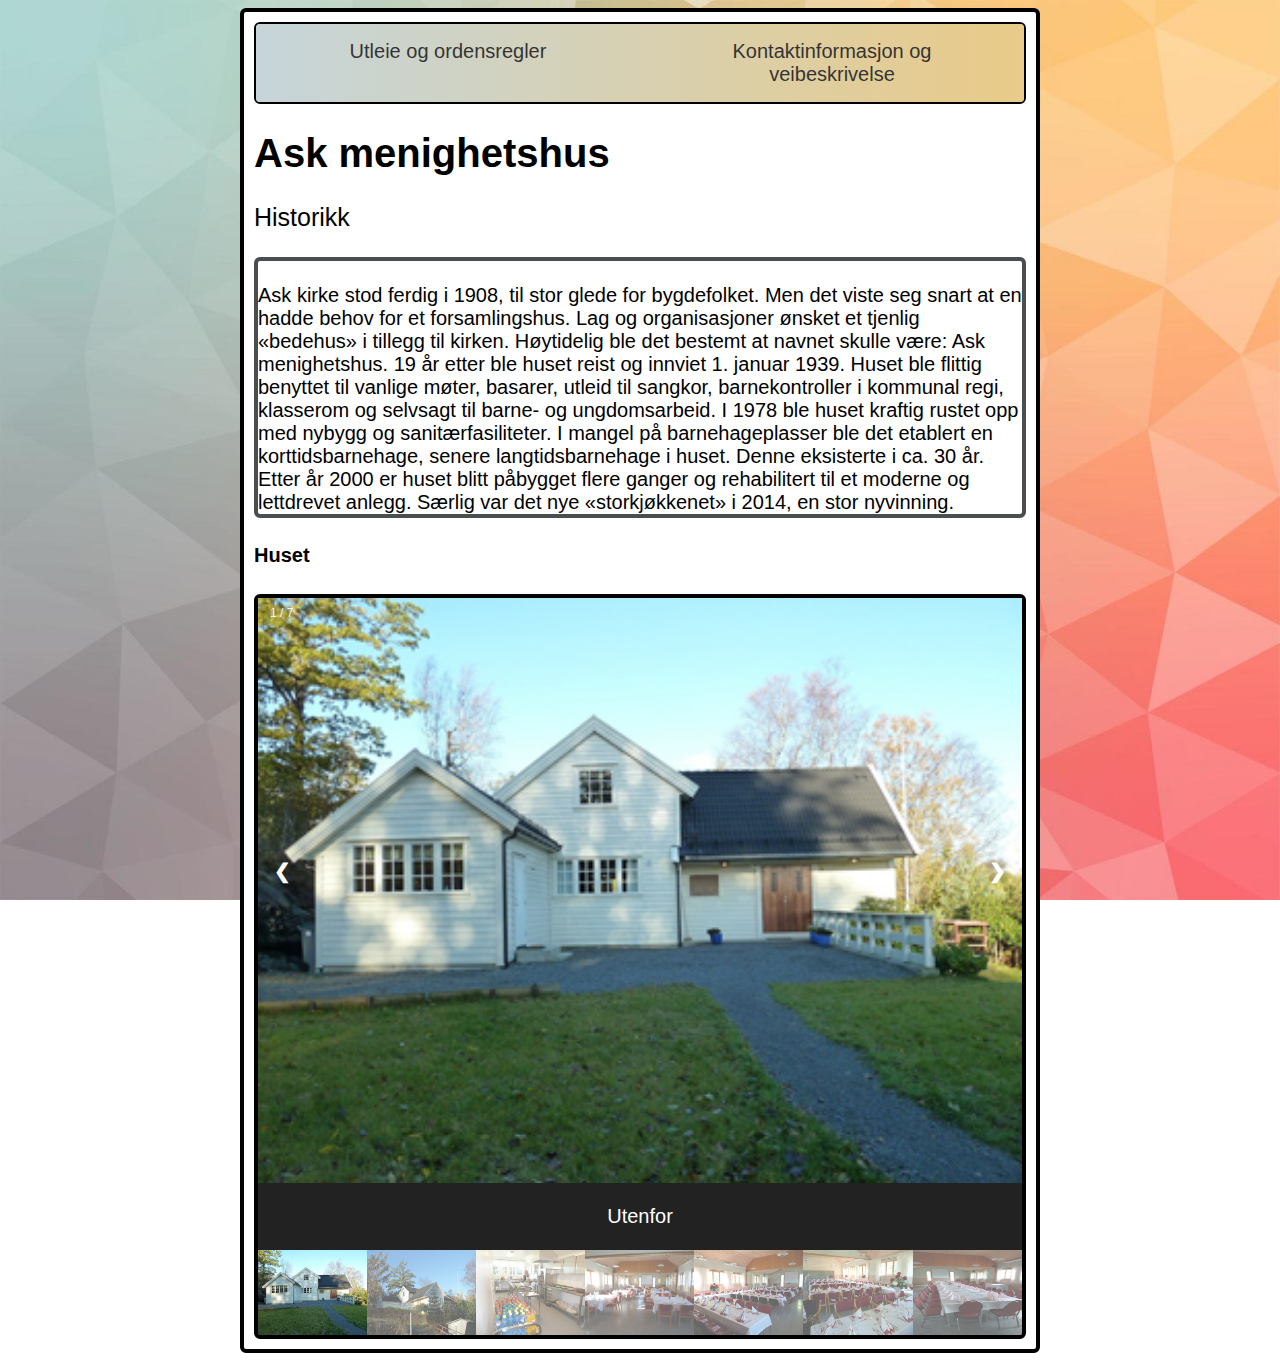
==== commit 8ceff427: "ny font-size" ====
--- a/index.html
+++ b/index.html
@@ -15,7 +15,7 @@
                     </ul>
                 </nav>
                     <h1>Ask menighetshus</h1>
-                    <h4>Historikk</h4>
+                    <p class="undertittel">Historikk</p>
                     <p class="content">
                         <br>Ask kirke stod ferdig i 1908, til stor glede for bygdefolket. Men det viste seg snart at en hadde behov for et forsamlingshus. 
                         Lag og organisasjoner ønsket et tjenlig «bedehus» i tillegg til kirken. Høytidelig ble det bestemt at navnet skulle være: Ask menighetshus. 
--- a/Ask_menighet/stilark.css
+++ b/Ask_menighet/stilark.css
@@ -21,6 +21,10 @@
 
 a {
   color: blue;
+}
+
+.undertittel {
+  font-size: 25px;
 }
 
 .content {
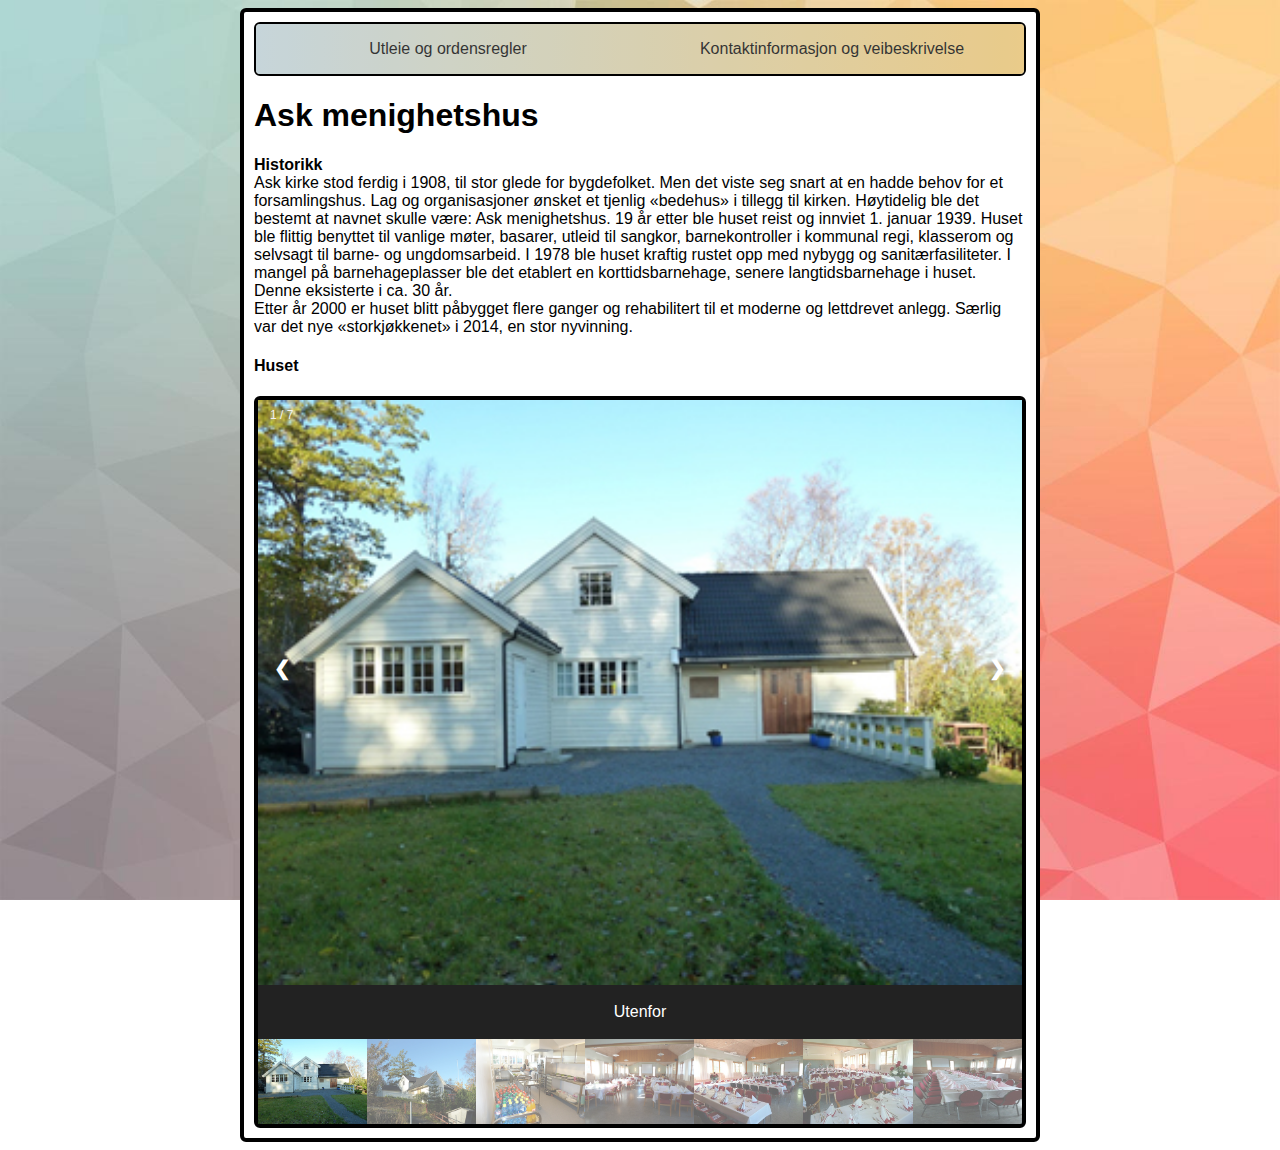
==== commit b6222617: "Forsøk på å leve" ====
--- a/index.html
+++ b/index.html
@@ -15,8 +15,8 @@
                     </ul>
                 </nav>
                     <h1>Ask menighetshus</h1>
-                    <p class="undertittel">Historikk</p>
                     <p class="content">
+                        <b>Historikk</b>
                         <br>Ask kirke stod ferdig i 1908, til stor glede for bygdefolket. Men det viste seg snart at en hadde behov for et forsamlingshus. 
                         Lag og organisasjoner ønsket et tjenlig «bedehus» i tillegg til kirken. Høytidelig ble det bestemt at navnet skulle være: Ask menighetshus. 
                         19 år etter ble huset reist og innviet 1. januar 1939. 
--- a/Ask_menighet/stilark.css
+++ b/Ask_menighet/stilark.css
@@ -6,7 +6,6 @@
     color: black;
     font-family: 'Gill Sans', 'Gill Sans MT', Calibri, 'Trebuchet MS', sans-serif;
     -webkit-text-size-adjust: 100%;
-    font-size: 20px;
 }
 
 article {
@@ -23,16 +22,12 @@
   color: blue;
 }
 
-.undertittel {
-  font-size: 25px;
-}
-
-.content {
+/*.content {
   display: block;
   border: 4px solid rgb(74, 78, 78);
   border-radius: 6px;
-  /*background-color: rgb(248, 239, 239);*/
-}
+  background-color: rgb(248, 239, 239);
+}*/
 
 .left {
   background-image: linear-gradient(to right, rgb(184, 203, 209), rgb(206, 197, 158));
